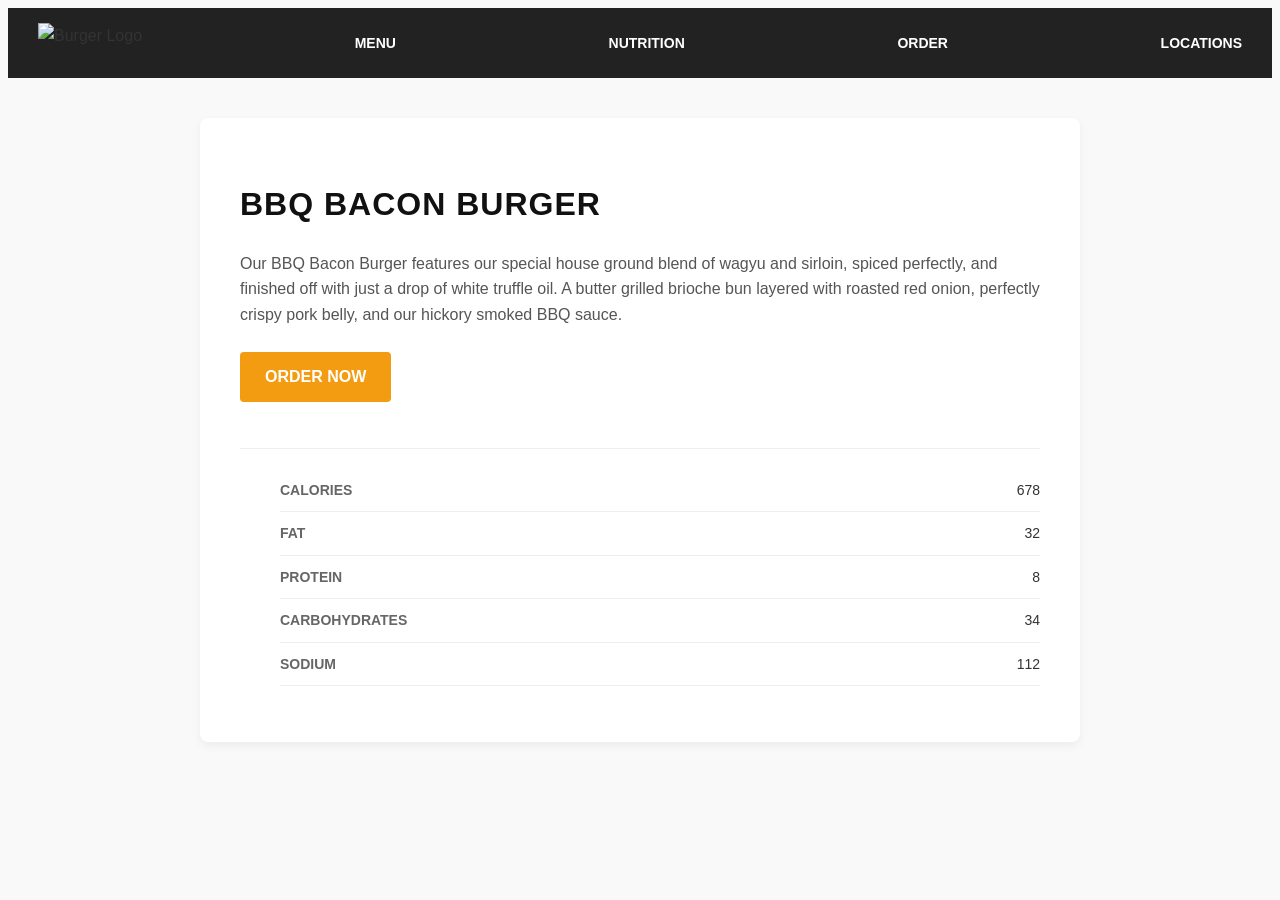
==== daviesburger/index.html @ 55b54ca0 "yes" ====
<!DOCTYPE html>
<html lang="en">
<head>
  <meta charset="UTF-8">
  <meta name="viewport" content="width=device-width, initial-scale=1.0">
  <title>BBQ Bacon Burger</title>
  <link rel="stylesheet" href="style.css">
</head>
<body>

  <nav>
    <img src="https://s3.amazonaws.com/codecademy-content/courses/web-101/unit-6/htmlcss1-img_burger-logo.svg" alt="Burger Logo">
    <span><a href="#">MENU</a></span>
    <span><a href="#">NUTRITION</a></span>
    <span><a href="#">ORDER</a></span>
    <span><a href="#">LOCATIONS</a></span>
  </nav>

  <div class="container">

    <div class="header-section">
      <h1>BBQ BACON BURGER</h1>
    </div>

    <div class="details-section">
      <p>
        Our BBQ Bacon Burger features our special house ground blend of wagyu and sirloin, spiced perfectly, and finished off with just a drop of white truffle oil. A butter grilled brioche bun layered with roasted red onion, perfectly crispy pork belly, and our hickory smoked BBQ sauce.
      </p>

      <a href="#" class="order-btn">ORDER NOW</a>
      
      <ul class="nutrition-list">
        <li>
          <span>CALORIES</span>
          <span>678</span>
        </li>
        <li>
          <span>FAT</span>
          <span>32</span>
        </li>
        <li>
          <span>PROTEIN</span>
          <span>8</span>
        </li>
        <li>
          <span>CARBOHYDRATES</span>
          <span>34</span>
        </li>
        <li>
          <span>SODIUM</span>
          <span>112</span>
        </li>
      </ul>
    </div>
    
  </div>

</body>
</html>
---- daviesburger/style.css ----
{
  margin: 0;
  padding: 0;
  box-sizing: border-box;
}

body {
  font-family: Arial, sans-serif;
  color: #333;
  background-color: #f9f9f9;
  line-height: 1.6;
}

nav {
  display: flex;
  align-items: center;
  justify-content: space-between;
  background-color: #222;
  padding: 15px 30px;
}

nav img {
  height: 40px;
}

nav span a {
  color: #fff;
  text-decoration: none;
  margin-left: 20px;
  font-weight: bold;
  font-size: 14px;
}

nav span a:hover {
  color: #f39c12;
}

.container {
  max-width: 800px;
  margin: 40px auto;
  background: #fff;
  padding: 40px;
  border-radius: 8px;
  box-shadow: 0 4px 10px rgba(0, 0, 0, 0.05);
}

.header-section h1 {
  font-size: 32px;
  color: #111;
  margin-bottom: 20px;
  letter-spacing: 1px;
}

.details-section p {
  font-size: 16px;
  color: #555;
  margin-bottom: 25px;
}

.order-btn {
  display: inline-block;
  background-color: #f39c12;
  color: #fff;
  padding: 12px 25px;
  text-decoration: none;
  font-weight: bold;
  border-radius: 4px;
  transition: background 0.3s ease;
  margin-bottom: 30px;
}

.order-btn:hover {
  background-color: #e67e22;
}

.nutrition-list {
  list-style: none;
  border-top: 1px solid #eee;
  padding-top: 20px;
}

.nutrition-list li {
  display: flex;
  justify-content: space-between;
  padding: 10px 0;
  border-bottom: 1px solid #eee;
  font-size: 14px;
}

.nutrition-list li span:first-child {
  font-weight: bold;
  color: #666;
}

.nutrition-list li span:last-child {
  color: #333;
}
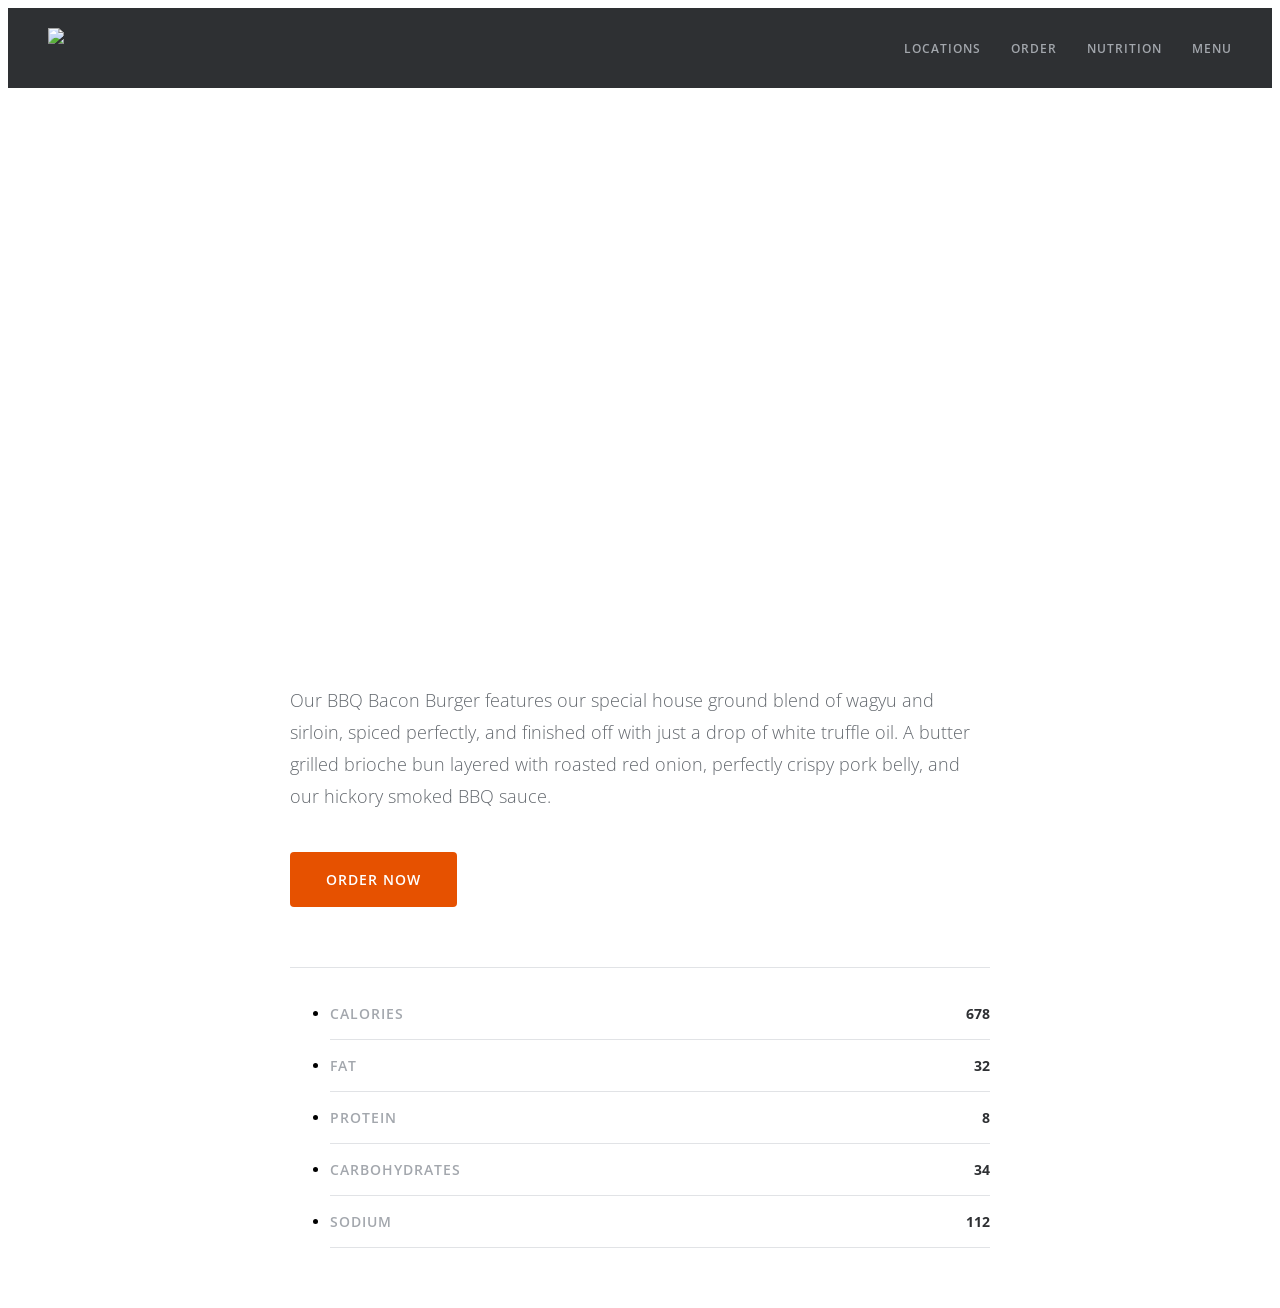
==== commit 95bdcc63: "commit" ====
--- a/daviesburger/index.html
+++ b/daviesburger/index.html
@@ -1,35 +1,37 @@
 <!DOCTYPE html>
-<html lang="en">
+<html>
 <head>
-  <meta charset="UTF-8">
-  <meta name="viewport" content="width=device-width, initial-scale=1.0">
   <title>BBQ Bacon Burger</title>
-  <link rel="stylesheet" href="style.css">
+  <link rel="stylesheet" href="https://s3.amazonaws.com/codecademy-content/courses/web-101/unit-6/htmlcss1-spec_burger-reset.css">
+  <link rel="stylesheet" type="text/css" href="https://fonts.googleapis.com/css?family=Open+Sans:700,300,600,400">
+  <link rel="stylesheet" type="text/css" href="https://fonts.googleapis.com/css?family=Montserrat:700,400">
+  <link rel=stylesheet type="text/css" href="style.css">
 </head>
+
 <body>
 
   <nav>
-    <img src="https://s3.amazonaws.com/codecademy-content/courses/web-101/unit-6/htmlcss1-img_burger-logo.svg" alt="Burger Logo">
+    <img src="https://s3.amazonaws.com/codecademy-content/courses/web-101/unit-6/htmlcss1-img_burger-logo.svg">
     <span><a href="#">MENU</a></span>
     <span><a href="#">NUTRITION</a></span>
     <span><a href="#">ORDER</a></span>
     <span><a href="#">LOCATIONS</a></span>
   </nav>
 
-  <div class="container">
+  <div class="main">
 
-    <div class="header-section">
+    <div class="header">
       <h1>BBQ BACON BURGER</h1>
     </div>
 
-    <div class="details-section">
+    <div class="content">
       <p>
         Our BBQ Bacon Burger features our special house ground blend of wagyu and sirloin, spiced perfectly, and finished off with just a drop of white truffle oil. A butter grilled brioche bun layered with roasted red onion, perfectly crispy pork belly, and our hickory smoked BBQ sauce.
       </p>
 
-      <a href="#" class="order-btn">ORDER NOW</a>
-      
-      <ul class="nutrition-list">
+      <a href="#">ORDER NOW</a>
+
+      <ul>
         <li>
           <span>CALORIES</span>
           <span>678</span>
@@ -52,8 +54,7 @@
         </li>
       </ul>
     </div>
-    
   </div>
-
+  
 </body>
 </html>
--- a/daviesburger/style.css
+++ b/daviesburger/style.css
@@ -1,97 +1,97 @@
-{
-  margin: 0;
-  padding: 0;
-  box-sizing: border-box;
-}
-
-body {
-  font-family: Arial, sans-serif;
-  color: #333;
-  background-color: #f9f9f9;
-  line-height: 1.6;
-}
-
 nav {
-  display: flex;
-  align-items: center;
-  justify-content: space-between;
-  background-color: #222;
-  padding: 15px 30px;
+  height: 80px;
+  background-color: #2E3033;
+  padding: 0px 40px;
 }
 
 nav img {
-  height: 40px;
+  float: left;
+  margin-top: 20px;
 }
 
-nav span a {
-  color: #fff;
+nav span {
+  float: right;
+  line-height: 80px;
+  margin-left: 30px;
+}
+
+nav a {
+  color: #A3A7AD;
+  font-family: 'Open Sans', sans-serif;
+  font-size: 12px;
+  font-weight: 600;
   text-decoration: none;
-  margin-left: 20px;
-  font-weight: bold;
+  letter-spacing: 1px;
+}
+
+
+.header {
+  background-image: url('https://s3.amazonaws.com/codecademy-content/courses/web-101/unit-6/htmlcss1-img_burger-bg.jpg');
+  background-size: cover;
+  background-position: center;
+  height: 500px;
+  text-align: center;
+}
+
+.header h1 {
+  color: #FFFFFF;
+  font-family: 'Montserrat', sans-serif;
+  font-size: 54px;
+  font-weight: 700;
+  line-height: 500px;
+  letter-spacing: 2px;
+}
+
+
+.content {
+  width: 700px;
+  margin: 60px auto;
+}
+
+.content p {
+  color: #63686E;
+  font-family: 'Open Sans', sans-serif;
+  font-size: 18px;
+  font-weight: 300;
+  line-height: 32px;
+  margin-bottom: 40px;
+}
+
+.content a {
+  background-color: #E65100;
+  color: #FFFFFF;
+  display: inline-block;
+  font-family: 'Open Sans', sans-serif;
+  font-size: 14px;
+  font-weight: 600;
+  padding: 18px 36px;
+  text-decoration: none;
+  letter-spacing: 1px;
+  border-radius: 4px;
+}
+
+
+ul {
+  border-top: 1px solid #E1E3E6;
+  margin-top: 60px;
+  padding-top: 20px;
+}
+
+li {
+  border-bottom: 1px solid #E1E3E6;
+  padding: 16px 0px;
+  font-family: 'Open Sans', sans-serif;
   font-size: 14px;
 }
 
-nav span a:hover {
-  color: #f39c12;
-}
-
-.container {
-  max-width: 800px;
-  margin: 40px auto;
-  background: #fff;
-  padding: 40px;
-  border-radius: 8px;
-  box-shadow: 0 4px 10px rgba(0, 0, 0, 0.05);
-}
-
-.header-section h1 {
-  font-size: 32px;
-  color: #111;
-  margin-bottom: 20px;
+li span:first-child {
+  color: #A3A7AD;
+  font-weight: 600;
   letter-spacing: 1px;
 }
 
-.details-section p {
-  font-size: 16px;
-  color: #555;
-  margin-bottom: 25px;
-}
-
-.order-btn {
-  display: inline-block;
-  background-color: #f39c12;
-  color: #fff;
-  padding: 12px 25px;
-  text-decoration: none;
-  font-weight: bold;
-  border-radius: 4px;
-  transition: background 0.3s ease;
-  margin-bottom: 30px;
-}
-
-.order-btn:hover {
-  background-color: #e67e22;
-}
-
-.nutrition-list {
-  list-style: none;
-  border-top: 1px solid #eee;
-  padding-top: 20px;
-}
-
-.nutrition-list li {
-  display: flex;
-  justify-content: space-between;
-  padding: 10px 0;
-  border-bottom: 1px solid #eee;
-  font-size: 14px;
-}
-
-.nutrition-list li span:first-child {
-  font-weight: bold;
-  color: #666;
-}
-
-.nutrition-list li span:last-child {
-  color: #333;
+li span:last-child {
+  color: #2E3033;
+  float: right;
+  font-weight: 700;
 }
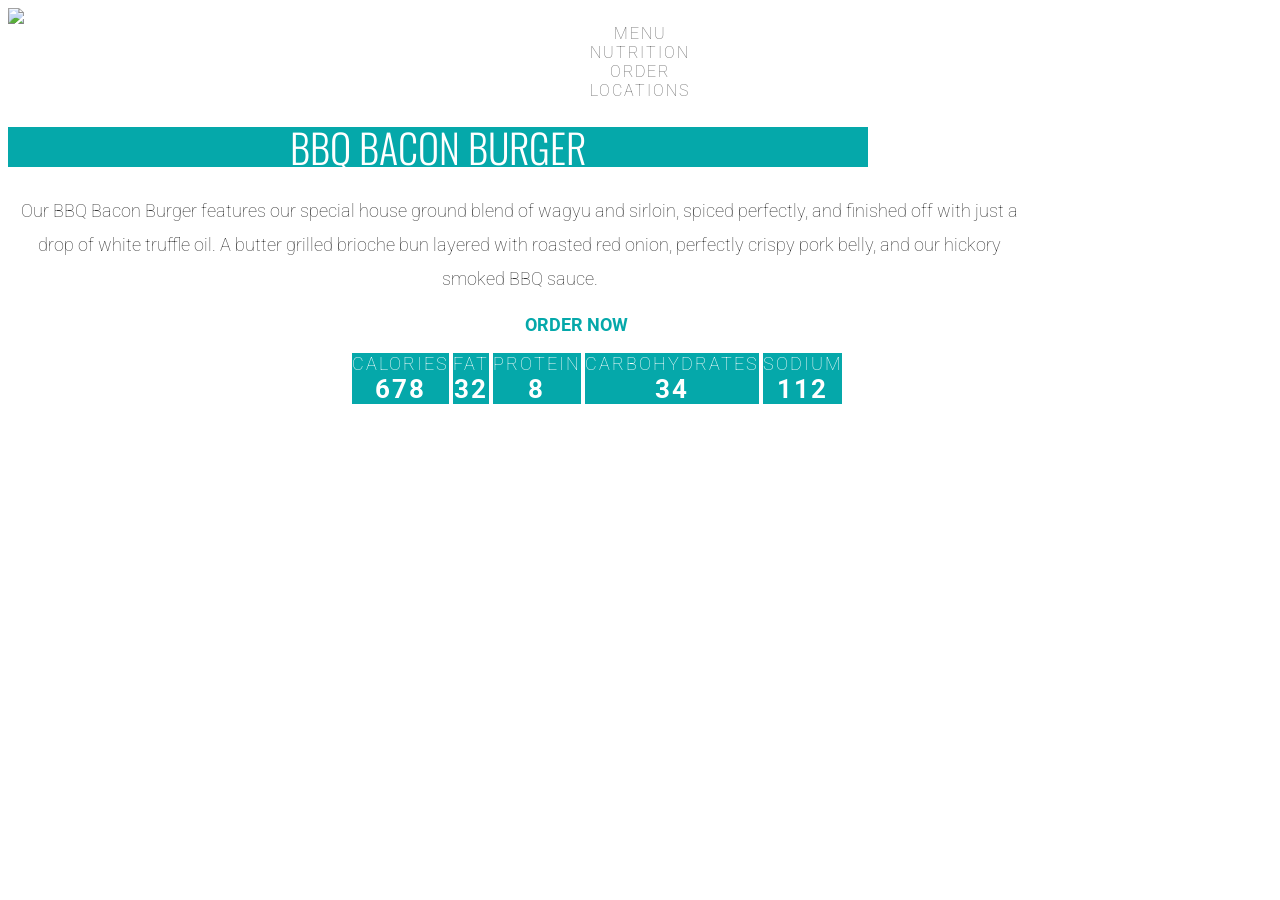
==== commit 9d44677c: "commit" ====
--- a/daviesburger/index.html
+++ b/daviesburger/index.html
@@ -1,56 +1,61 @@
 <!DOCTYPE html>
 <html>
 <head>
-  <title>BBQ Bacon Burger</title>
-  <link rel="stylesheet" href="https://s3.amazonaws.com/codecademy-content/courses/web-101/unit-6/htmlcss1-spec_burger-reset.css">
-  <link rel="stylesheet" type="text/css" href="https://fonts.googleapis.com/css?family=Open+Sans:700,300,600,400">
-  <link rel="stylesheet" type="text/css" href="https://fonts.googleapis.com/css?family=Montserrat:700,400">
-  <link rel=stylesheet type="text/css" href="style.css">
+  <title>Davie JR's Menu</title>
+  <meta name="viewport" content="width=device-width, initial-scale=1.0">
+  <link href="https://fonts.googleapis.com/css?family=Roboto:100,500,700|Oswald:300,400,700" rel="stylesheet">
+  <link rel="stylesheet" type="text/css" href="reset.css">
+  <link rel="stylesheet" type="text/css" href="style.css">
 </head>
 
 <body>
 
   <nav>
-    <img src="https://s3.amazonaws.com/codecademy-content/courses/web-101/unit-6/htmlcss1-img_burger-logo.svg">
+    <img src="https://s3.amazonaws.com/codecademy-content/courses/web-101/unit-6/htmlcss1-img_burger-logo.svg" />
     <span><a href="#">MENU</a></span>
     <span><a href="#">NUTRITION</a></span>
     <span><a href="#">ORDER</a></span>
     <span><a href="#">LOCATIONS</a></span>
   </nav>
 
-  <div class="main">
 
+  <div class="content">
+
+    
     <div class="header">
       <h1>BBQ BACON BURGER</h1>
     </div>
 
-    <div class="content">
+
+    <div class="body">
       <p>
         Our BBQ Bacon Burger features our special house ground blend of wagyu and sirloin, spiced perfectly, and finished off with just a drop of white truffle oil. A butter grilled brioche bun layered with roasted red onion, perfectly crispy pork belly, and our hickory smoked BBQ sauce.
       </p>
 
-      <a href="#">ORDER NOW</a>
 
-      <ul>
+      <a href="#" class="button">ORDER NOW</a>
+
+      
+      <ul class="nutrition">
         <li>
-          <span>CALORIES</span>
-          <span>678</span>
+          <span class="category">CALORIES</span>
+          <span class="value">678</span>
         </li>
         <li>
-          <span>FAT</span>
-          <span>32</span>
+          <span class="category">FAT</span>
+          <span class="value">32</span>
         </li>
         <li>
-          <span>PROTEIN</span>
-          <span>8</span>
+          <span class="category">PROTEIN</span>
+          <span class="value">8</span>
         </li>
         <li>
-          <span>CARBOHYDRATES</span>
-          <span>34</span>
+          <span class="category">CARBOHYDRATES</span>
+          <span class="value">34</span>
         </li>
         <li>
-          <span>SODIUM</span>
-          <span>112</span>
+          <span class="category">SODIUM</span>
+          <span class="value">112</span>
         </li>
       </ul>
     </div>
--- a/daviesburger/style.css
+++ b/daviesburger/style.css
@@ -1,97 +1,102 @@
-nav {
-  height: 80px;
-  background-color: #2E3033;
-  padding: 0px 40px;
-}
+body {
+    background-image: url("https://s3.amazonaws.com/codecademy-content/courses/web-101/unit-6/htmlcss1-img_foodlogo.png");
+    text-align: center;
+    font-family: 'Roboto', sans-serif;
+    font-size: 18px;
+  }
+  
+  a {
+    text-decoration: none;
+  }
+  
+  nav {
+    text-align: center;
+  
+  }
+  
+  nav img {
+    display: block;
+  }
+  
+  nav span {
+    display: block;
+    font-size: 16px;
+    font-weight: 100;
+    letter-spacing: 2px;
+  }
+  
+  nav a {
+    color: #666666;
+  }
+ 
+  
+  .content {
+    width: 100%;
+  }
 
-nav img {
-  float: left;
-  margin-top: 20px;
-}
+  
+  .header {
+    background-image: url("https://s3.amazonaws.com/codecademy-content/courses/web-101/unit-6/htmlcss1-img_burgerphoto.jpeg");
+    background-position: center;
+    background-size: cover;
+  }
+  
+  .header h1 {
+    background-color: #05A8AA;
+    color: #FFF;
+    font-family: 'Oswald', sans-serif;
+    font-size: 40px;
+    font-weight: 300;
+    line-height: 40px;
+    width: 68%;
+  }
+  
+  .content .body {
+    width: 90%;
+  }
+  
+  .body p {
+    color: #333333;
+    font-weight: 100;
+    line-height: 34px;
+    width: 90%;
+    margin-top: 18px;
+  }
+  
+  
+  .button {
+    border-radius: 4px;
+    color: #05A8AA;
+    display: block;
+    font-weight: 700;
+  }
+  
+  .button:hover {
+    background-color: #05A8AA;
+    border: 1px solid #05A8AA;
+    color: #FFF;
+  }
+  
+  ul.nutrition {
 
-nav span {
-  float: right;
-  line-height: 80px;
-  margin-left: 30px;
-}
-
-nav a {
-  color: #A3A7AD;
-  font-family: 'Open Sans', sans-serif;
-  font-size: 12px;
-  font-weight: 600;
-  text-decoration: none;
-  letter-spacing: 1px;
-}
-
-
-.header {
-  background-image: url('https://s3.amazonaws.com/codecademy-content/courses/web-101/unit-6/htmlcss1-img_burger-bg.jpg');
-  background-size: cover;
-  background-position: center;
-  height: 500px;
-  text-align: center;
-}
-
-.header h1 {
-  color: #FFFFFF;
-  font-family: 'Montserrat', sans-serif;
-  font-size: 54px;
-  font-weight: 700;
-  line-height: 500px;
-  letter-spacing: 2px;
-}
-
-
-.content {
-  width: 700px;
-  margin: 60px auto;
-}
-
-.content p {
-  color: #63686E;
-  font-family: 'Open Sans', sans-serif;
-  font-size: 18px;
-  font-weight: 300;
-  line-height: 32px;
-  margin-bottom: 40px;
-}
-
-.content a {
-  background-color: #E65100;
-  color: #FFFFFF;
-  display: inline-block;
-  font-family: 'Open Sans', sans-serif;
-  font-size: 14px;
-  font-weight: 600;
-  padding: 18px 36px;
-  text-decoration: none;
-  letter-spacing: 1px;
-  border-radius: 4px;
-}
-
-
-ul {
-  border-top: 1px solid #E1E3E6;
-  margin-top: 60px;
-  padding-top: 20px;
-}
-
-li {
-  border-bottom: 1px solid #E1E3E6;
-  padding: 16px 0px;
-  font-family: 'Open Sans', sans-serif;
-  font-size: 14px;
-}
-
-li span:first-child {
-  color: #A3A7AD;
-  font-weight: 600;
-  letter-spacing: 1px;
-}
-
-li span:last-child {
-  color: #2E3033;
-  float: right;
-  font-weight: 700;
-}+  }
+  
+  ul.nutrition li {
+    display: inline-block;
+    background-color: #05A8AA;
+    list-style: none;
+  }
+  
+  .nutrition .category {
+    color: white;
+    font-weight: 100;
+    letter-spacing: 2px;
+    display: block;
+  }
+  
+  .nutrition .value {
+    color: white;
+    font-size: 26px;
+    font-weight: 700;
+    letter-spacing: 2px;
+  }
